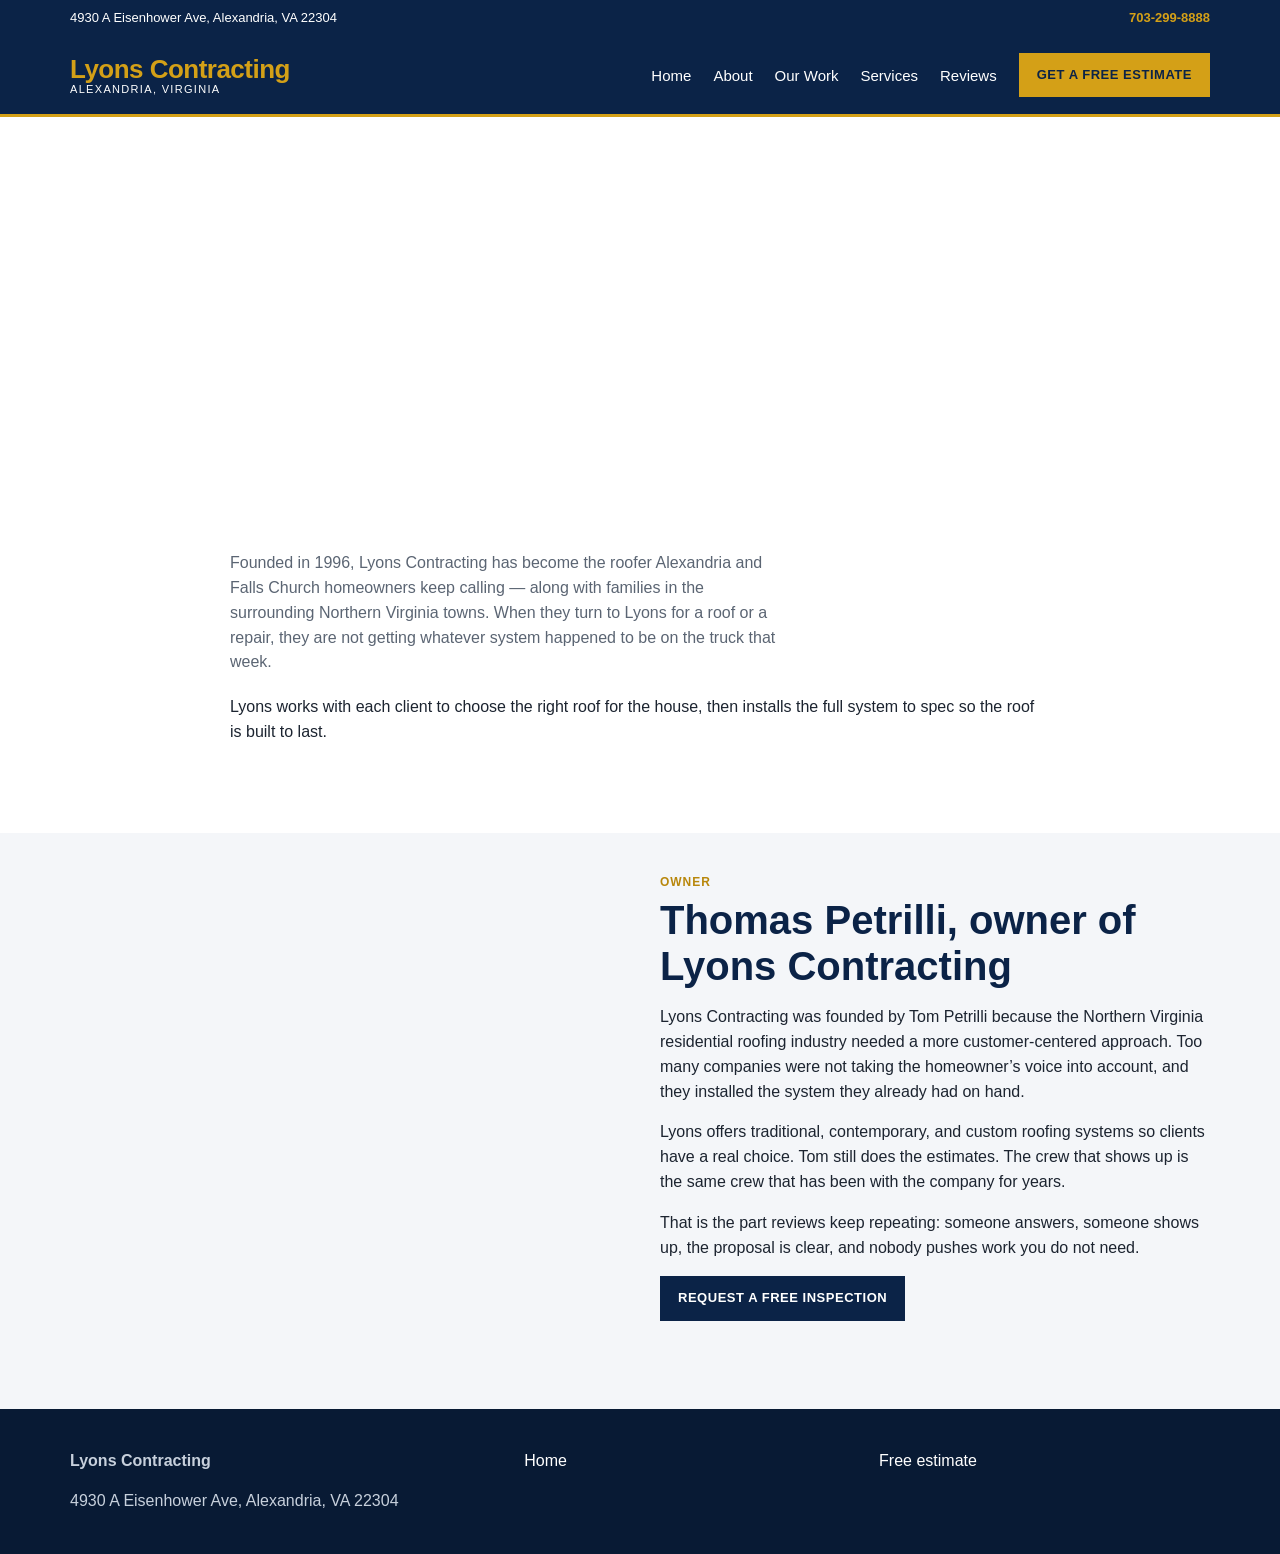
==== about.html @ 453b3fb1 "Restore About page, keep full nav on every page, add review carousel" ====
<!DOCTYPE html>
<html lang="en">
<head>
  <meta charset="UTF-8" />
  <meta name="viewport" content="width=device-width, initial-scale=1" />
  <title>About Us | Lyons Contracting</title>
  <link rel="stylesheet" href="css/photos-a.css" />
  <link rel="stylesheet" href="css/photos-b.css" />
  <link rel="stylesheet" href="css/styles.css" />
</head>
<body>
  <div class="topbar"><div class="wrap"><div>4930 A Eisenhower Ave, Alexandria, VA 22304</div><div><a href="tel:7032998888">703-299-8888</a></div></div></div>
  <header class="site"><div class="wrap">
    <a class="logo" href="index.html"><strong>Lyons Contracting</strong><span>Alexandria, Virginia</span></a>
    <nav>
      <a href="index.html">Home</a>
      <a href="about.html">About</a>
      <a href="work.html">Our Work</a>
      <a href="index.html#services">Services</a>
      <a href="index.html#reviews">Reviews</a>
      <a href="estimate.html" class="btn">Get a Free Estimate</a>
    </nav>
  </div></header>
  <section class="page-hero"><div class="wrap">
    <p class="eyebrow">Since 1996</p>
    <h1>About Lyons Contracting — your Alexandria, VA roofer</h1>
  </div></section>
  <section>
    <div class="wrap" style="max-width:820px">
      <p class="lead" style="margin-bottom:20px">Founded in 1996, Lyons Contracting has become the roofer Alexandria and Falls Church homeowners keep calling — along with families in the surrounding Northern Virginia towns. When they turn to Lyons for a roof or a repair, they are not getting whatever system happened to be on the truck that week.</p>
      <p>Lyons works with each client to choose the right roof for the house, then installs the full system to spec so the roof is built to last.</p>
    </div>
  </section>
  <section style="background:#f4f6f9;padding-top:40px">
    <div class="wrap split">
      <div class="photo" role="img" aria-label="Thomas Petrilli, owner of Lyons Contracting"></div>
      <div>
        <p class="tag">Owner</p>
        <h2>Thomas Petrilli, owner of Lyons Contracting</h2>
        <p>Lyons Contracting was founded by Tom Petrilli because the Northern Virginia residential roofing industry needed a more customer-centered approach. Too many companies were not taking the homeowner’s voice into account, and they installed the system they already had on hand.</p>
        <p>Lyons offers traditional, contemporary, and custom roofing systems so clients have a real choice. Tom still does the estimates. The crew that shows up is the same crew that has been with the company for years.</p>
        <p>That is the part reviews keep repeating: someone answers, someone shows up, the proposal is clear, and nobody pushes work you do not need.</p>
        <p><a class="btn navy" href="estimate.html">Request a free inspection</a></p>
      </div>
    </div>
  </section>
  <footer>
    <div class="wrap">
      <div><strong>Lyons Contracting</strong><p>4930 A Eisenhower Ave, Alexandria, VA 22304</p></div>
      <div><a href="index.html">Home</a></div>
      <div><a href="estimate.html">Free estimate</a></div>
    </div>
  </footer>
</body>
</html>
---- css/styles.css ----
:root {
  --navy: #0b2347;
  --navy-2: #081a34;
  --gold: #d4a017;
  --gold-dark: #b8870c;
  --text: #1c2430;
  --muted: #5b6573;
  --line: #e2e6ec;
  --bg: #fff;
  --soft: #f4f6f9;
}
* { box-sizing: border-box; }
html { scroll-behavior: smooth; }
body {
  margin: 0;
  color: var(--text);
  background: var(--bg);
  font-family: "Segoe UI", Arial, Helvetica, sans-serif;
  line-height: 1.55;
}
img { max-width: 100%; display: block; }
a { color: inherit; text-decoration: none; }
button, input, select, textarea { font: inherit; }
.wrap { width: min(1140px, calc(100% - 36px)); margin-inline: auto; }
.topbar { background: var(--navy); color: #fff; font-size: 13px; }
.topbar .wrap { display: flex; justify-content: space-between; gap: 12px; padding: 8px 0; flex-wrap: wrap; }
.topbar a { color: var(--gold); font-weight: 700; }
header.site { position: sticky; top: 0; z-index: 30; background: var(--navy); border-bottom: 3px solid var(--gold); }
header.site .wrap { display: flex; align-items: center; justify-content: space-between; min-height: 78px; gap: 16px; }
.logo { color: var(--gold); line-height: 1.1; }
.logo strong { display: block; font-size: 26px; font-weight: 700; letter-spacing: -0.02em; }
.logo span { display: block; color: #fff; font-size: 11px; letter-spacing: .12em; text-transform: uppercase; }
nav { display: flex; align-items: center; gap: 22px; }
nav a { color: #fff; font-size: 15px; }
nav a:hover { color: var(--gold); }
.btn { display: inline-flex; align-items: center; justify-content: center; background: var(--gold); color: var(--navy); border: 0; padding: 12px 18px; font-weight: 800; font-size: 13px; letter-spacing: .04em; text-transform: uppercase; cursor: pointer; }
.btn:hover { background: #e0b122; }
.btn.navy { background: var(--navy); color: #fff; }
.btn.outline { background: transparent; color: #fff; border: 2px solid #fff; }
.hero {
  min-height: 620px;
  display: grid;
  align-items: center;
  color: #fff;
  background: linear-gradient(90deg, rgba(8,26,52,.82) 0%, rgba(8,26,52,.5) 48%, rgba(8,26,52,.28) 100%), var(--hero) center/cover no-repeat;
}
.hero .wrap { padding: 72px 0; }
.hero .eyebrow { color: var(--gold); font-size: 13px; font-weight: 700; letter-spacing: .14em; text-transform: uppercase; margin: 0 0 12px; }
.hero h1 { margin: 0 0 16px; max-width: 16ch; font-size: clamp(36px, 5.4vw, 62px); line-height: 1.05; font-weight: 800; }
.hero p { max-width: 46ch; font-size: 18px; color: #e8edf5; margin: 0 0 24px; }
.hero-actions { display: flex; gap: 12px; flex-wrap: wrap; }
.stats { background: var(--soft); border-bottom: 1px solid var(--line); }
.stats .wrap { display: grid; grid-template-columns: repeat(4, 1fr); gap: 12px; padding: 22px 0; }
.stats b { display: block; color: var(--navy); font-size: 26px; }
.stats span { color: var(--muted); font-size: 14px; }
section { padding: 72px 0; }
h2 { margin: 0 0 12px; color: var(--navy); font-size: clamp(28px, 3.4vw, 40px); line-height: 1.15; }
.lead { max-width: 62ch; color: var(--muted); margin: 0 0 32px; }
.grid-3 { display: grid; grid-template-columns: repeat(3, 1fr); gap: 20px; }
.grid-4 { display: grid; grid-template-columns: repeat(4, 1fr); gap: 16px; }
.card, .review { border: 1px solid var(--line); background: #fff; }
.shot, .card .pic { height: 210px; background: #0b2347 center/cover no-repeat; }
.pic-hero { background-image: var(--hero); }
.pic-tom { background-image: var(--tom); }
.pic-crew { background-image: var(--crew); }
.pic-copper { background-image: var(--copper); }
.pic-slate { background-image: var(--slate); }
.pic-awning { background-image: var(--awning); }
.pic-shingle { background-image: var(--shingle); }
.pic-beige { background-image: var(--beige); }
.pic-gray { background-image: var(--gray); }
.pic-ladder { background-image: var(--ladder); }
.card .pad, .review { padding: 18px; }
.card h3 { margin: 0 0 8px; color: var(--navy); font-size: 20px; }
.card p, .review p { margin: 0; color: var(--muted); }
.tag { color: var(--gold-dark); font-size: 12px; font-weight: 700; letter-spacing: .08em; text-transform: uppercase; margin: 0 0 6px; }
.split { display: grid; grid-template-columns: 1fr 1fr; gap: 40px; align-items: center; }
.photo { min-height: 420px; background: var(--tom) center/cover no-repeat; }
.page-hero {
  background: linear-gradient(90deg, rgba(8,26,52,.75), rgba(8,26,52,.4)), var(--slate) center/cover;
  color: #fff;
  padding: 72px 0;
}
.page-hero h1 { color: #fff; margin: 0; font-size: clamp(32px,5vw,52px); }
.stars { color: var(--gold-dark); letter-spacing: 2px; margin: 0 0 8px; font-size: 14px; }
.carousel-track { display: grid; grid-template-columns: repeat(3, 1fr); gap: 20px; }
.review { min-height: 210px; display: flex; flex-direction: column; }
.review .who { margin-top: auto; padding-top: 12px; }
.carousel-nav { display: flex; align-items: center; gap: 12px; margin-top: 22px; }
.dots { display: flex; gap: 8px; }
.dot { width: 10px; height: 10px; border-radius: 50%; border: 0; background: #c9d0d8; cursor: pointer; padding: 0; }
.dot.on { background: var(--navy); }
.carousel-btn { width: 40px; height: 40px; border: 1px solid var(--line); background: #fff; color: var(--navy); font-size: 20px; cursor: pointer; }
.form-band { background: var(--navy); color: #fff; }
.form-band h2 { color: #fff; }
.form-band .lead { color: #c9d3e2; }
.form { display: grid; grid-template-columns: 1fr 1fr; gap: 12px; background: #102c54; padding: 22px; border: 1px solid rgba(255,255,255,.12); }
.form label { display: block; font-size: 12px; font-weight: 700; letter-spacing: .06em; text-transform: uppercase; margin-bottom: 6px; color: #d7c38a; }
.form input, .form select, .form textarea { width: 100%; padding: 11px 12px; border: 1px solid #33507a; background: #0b2347; color: #fff; }
.full { grid-column: 1 / -1; }
.note { grid-column: 1 / -1; margin: 0; color: #c5d0df; font-size: 14px; }
.ok { display: none; padding: 22px; background: #102c54; border: 1px solid var(--gold); }
footer { background: var(--navy-2); color: #c7d0dc; padding: 40px 0 24px; }
footer .wrap { display: grid; grid-template-columns: 1.3fr 1fr 1fr; gap: 24px; }
footer a { color: #fff; }
.tiny { margin-top: 20px; font-size: 12px; color: #8b95a3; }
.mobile-bar { display: none; position: fixed; left: 0; right: 0; bottom: 0; background: var(--navy); padding: 10px; gap: 8px; z-index: 40; }
.mobile-bar a { flex: 1; text-align: center; }
@media (max-width: 860px) {
  nav { display: none; }
  .stats .wrap, .grid-3, .grid-4, .split, .form, footer .wrap, .carousel-track { grid-template-columns: 1fr; }
  .hero { min-height: 520px; }
  .mobile-bar { display: flex; }
  body { padding-bottom: 62px; }
}
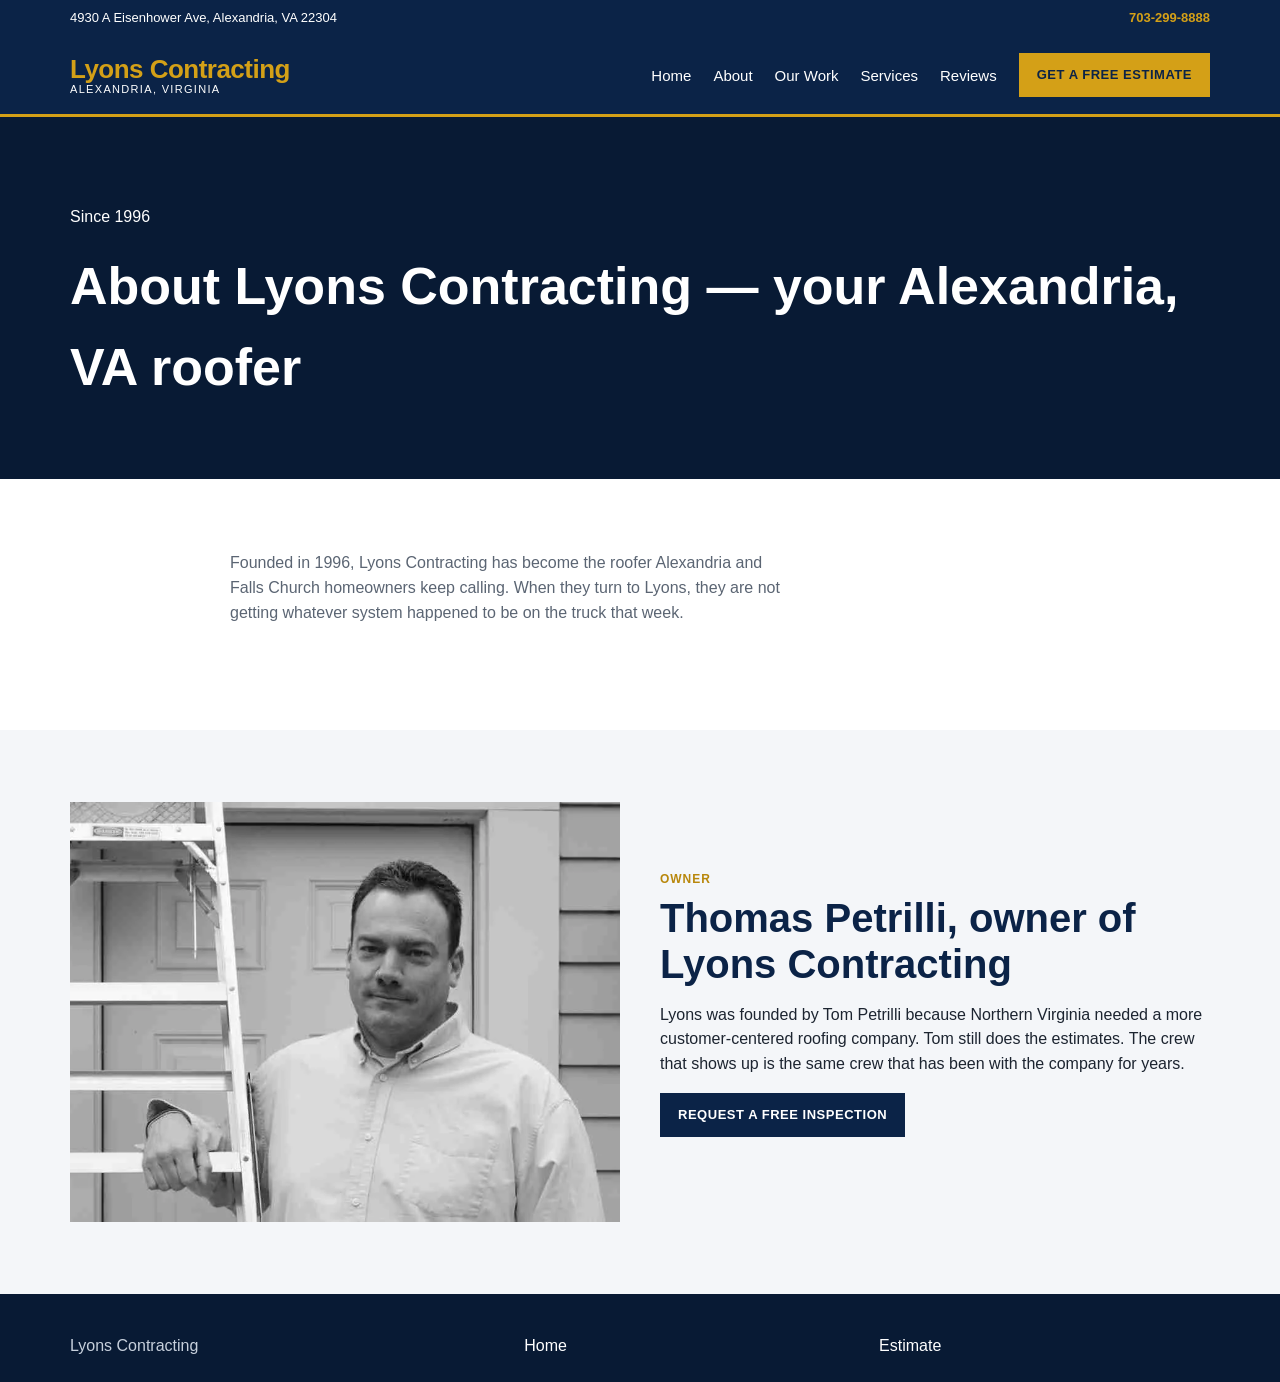
==== commit c2699c8e: "Point pages at the uploaded Capture PNG files so photos render" ====
--- a/about.html
+++ b/about.html
@@ -4,8 +4,6 @@
   <meta charset="UTF-8" />
   <meta name="viewport" content="width=device-width, initial-scale=1" />
   <title>About Us | Lyons Contracting</title>
-  <link rel="stylesheet" href="css/photos-a.css" />
-  <link rel="stylesheet" href="css/photos-b.css" />
   <link rel="stylesheet" href="css/styles.css" />
 </head>
 <body>
@@ -25,31 +23,18 @@
     <p class="eyebrow">Since 1996</p>
     <h1>About Lyons Contracting — your Alexandria, VA roofer</h1>
   </div></section>
-  <section>
-    <div class="wrap" style="max-width:820px">
-      <p class="lead" style="margin-bottom:20px">Founded in 1996, Lyons Contracting has become the roofer Alexandria and Falls Church homeowners keep calling — along with families in the surrounding Northern Virginia towns. When they turn to Lyons for a roof or a repair, they are not getting whatever system happened to be on the truck that week.</p>
-      <p>Lyons works with each client to choose the right roof for the house, then installs the full system to spec so the roof is built to last.</p>
+  <section><div class="wrap" style="max-width:820px">
+    <p class="lead">Founded in 1996, Lyons Contracting has become the roofer Alexandria and Falls Church homeowners keep calling. When they turn to Lyons, they are not getting whatever system happened to be on the truck that week.</p>
+  </div></section>
+  <section style="background:#f4f6f9"><div class="wrap split">
+    <div class="photo"><img src="Capture-2026-08-27-073354.png" alt="Thomas Petrilli"></div>
+    <div>
+      <p class="tag">Owner</p>
+      <h2>Thomas Petrilli, owner of Lyons Contracting</h2>
+      <p>Lyons was founded by Tom Petrilli because Northern Virginia needed a more customer-centered roofing company. Tom still does the estimates. The crew that shows up is the same crew that has been with the company for years.</p>
+      <p><a class="btn navy" href="estimate.html">Request a free inspection</a></p>
     </div>
-  </section>
-  <section style="background:#f4f6f9;padding-top:40px">
-    <div class="wrap split">
-      <div class="photo" role="img" aria-label="Thomas Petrilli, owner of Lyons Contracting"></div>
-      <div>
-        <p class="tag">Owner</p>
-        <h2>Thomas Petrilli, owner of Lyons Contracting</h2>
-        <p>Lyons Contracting was founded by Tom Petrilli because the Northern Virginia residential roofing industry needed a more customer-centered approach. Too many companies were not taking the homeowner’s voice into account, and they installed the system they already had on hand.</p>
-        <p>Lyons offers traditional, contemporary, and custom roofing systems so clients have a real choice. Tom still does the estimates. The crew that shows up is the same crew that has been with the company for years.</p>
-        <p>That is the part reviews keep repeating: someone answers, someone shows up, the proposal is clear, and nobody pushes work you do not need.</p>
-        <p><a class="btn navy" href="estimate.html">Request a free inspection</a></p>
-      </div>
-    </div>
-  </section>
-  <footer>
-    <div class="wrap">
-      <div><strong>Lyons Contracting</strong><p>4930 A Eisenhower Ave, Alexandria, VA 22304</p></div>
-      <div><a href="index.html">Home</a></div>
-      <div><a href="estimate.html">Free estimate</a></div>
-    </div>
-  </footer>
+  </div></section>
+  <footer><div class="wrap"><div>Lyons Contracting</div><div><a href="index.html">Home</a></div><div><a href="estimate.html">Estimate</a></div></div></footer>
 </body>
 </html>
--- a/css/styles.css
+++ b/css/styles.css
@@ -38,13 +38,17 @@
 .btn.navy { background: var(--navy); color: #fff; }
 .btn.outline { background: transparent; color: #fff; border: 2px solid #fff; }
 .hero {
+  position: relative;
   min-height: 620px;
   display: grid;
   align-items: center;
   color: #fff;
-  background: linear-gradient(90deg, rgba(8,26,52,.82) 0%, rgba(8,26,52,.5) 48%, rgba(8,26,52,.28) 100%), var(--hero) center/cover no-repeat;
+  overflow: hidden;
+  background-color: #081a34;
 }
-.hero .wrap { padding: 72px 0; }
+.hero img.hero-bg { position:absolute; inset:0; width:100%; height:100%; object-fit:cover; z-index:0; }
+.hero::after { content:""; position:absolute; inset:0; z-index:1; background:linear-gradient(90deg, rgba(8,26,52,.82), rgba(8,26,52,.35) 60%, rgba(8,26,52,.15)); }
+.hero .wrap { position: relative; z-index: 2; padding: 72px 0; }
 .hero .eyebrow { color: var(--gold); font-size: 13px; font-weight: 700; letter-spacing: .14em; text-transform: uppercase; margin: 0 0 12px; }
 .hero h1 { margin: 0 0 16px; max-width: 16ch; font-size: clamp(36px, 5.4vw, 62px); line-height: 1.05; font-weight: 800; }
 .hero p { max-width: 46ch; font-size: 18px; color: #e8edf5; margin: 0 0 24px; }
@@ -59,28 +63,15 @@
 .grid-3 { display: grid; grid-template-columns: repeat(3, 1fr); gap: 20px; }
 .grid-4 { display: grid; grid-template-columns: repeat(4, 1fr); gap: 16px; }
 .card, .review { border: 1px solid var(--line); background: #fff; }
-.shot, .card .pic { height: 210px; background: #0b2347 center/cover no-repeat; }
-.pic-hero { background-image: var(--hero); }
-.pic-tom { background-image: var(--tom); }
-.pic-crew { background-image: var(--crew); }
-.pic-copper { background-image: var(--copper); }
-.pic-slate { background-image: var(--slate); }
-.pic-awning { background-image: var(--awning); }
-.pic-shingle { background-image: var(--shingle); }
-.pic-beige { background-image: var(--beige); }
-.pic-gray { background-image: var(--gray); }
-.pic-ladder { background-image: var(--ladder); }
+.card img, .work img { height:210px; width:100%; object-fit:cover; display:block; }
 .card .pad, .review { padding: 18px; }
 .card h3 { margin: 0 0 8px; color: var(--navy); font-size: 20px; }
 .card p, .review p { margin: 0; color: var(--muted); }
 .tag { color: var(--gold-dark); font-size: 12px; font-weight: 700; letter-spacing: .08em; text-transform: uppercase; margin: 0 0 6px; }
 .split { display: grid; grid-template-columns: 1fr 1fr; gap: 40px; align-items: center; }
-.photo { min-height: 420px; background: var(--tom) center/cover no-repeat; }
-.page-hero {
-  background: linear-gradient(90deg, rgba(8,26,52,.75), rgba(8,26,52,.4)), var(--slate) center/cover;
-  color: #fff;
-  padding: 72px 0;
-}
+.photo { min-height: 420px; background: #0b2347; }
+.photo img { width:100%; height:420px; object-fit:cover; display:block; }
+.page-hero { background-color: #081a34; color: #fff; padding: 72px 0; }
 .page-hero h1 { color: #fff; margin: 0; font-size: clamp(32px,5vw,52px); }
 .stars { color: var(--gold-dark); letter-spacing: 2px; margin: 0 0 8px; font-size: 14px; }
 .carousel-track { display: grid; grid-template-columns: repeat(3, 1fr); gap: 20px; }
@@ -103,13 +94,8 @@
 footer { background: var(--navy-2); color: #c7d0dc; padding: 40px 0 24px; }
 footer .wrap { display: grid; grid-template-columns: 1.3fr 1fr 1fr; gap: 24px; }
 footer a { color: #fff; }
-.tiny { margin-top: 20px; font-size: 12px; color: #8b95a3; }
-.mobile-bar { display: none; position: fixed; left: 0; right: 0; bottom: 0; background: var(--navy); padding: 10px; gap: 8px; z-index: 40; }
-.mobile-bar a { flex: 1; text-align: center; }
 @media (max-width: 860px) {
   nav { display: none; }
   .stats .wrap, .grid-3, .grid-4, .split, .form, footer .wrap, .carousel-track { grid-template-columns: 1fr; }
   .hero { min-height: 520px; }
-  .mobile-bar { display: flex; }
-  body { padding-bottom: 62px; }
 }
